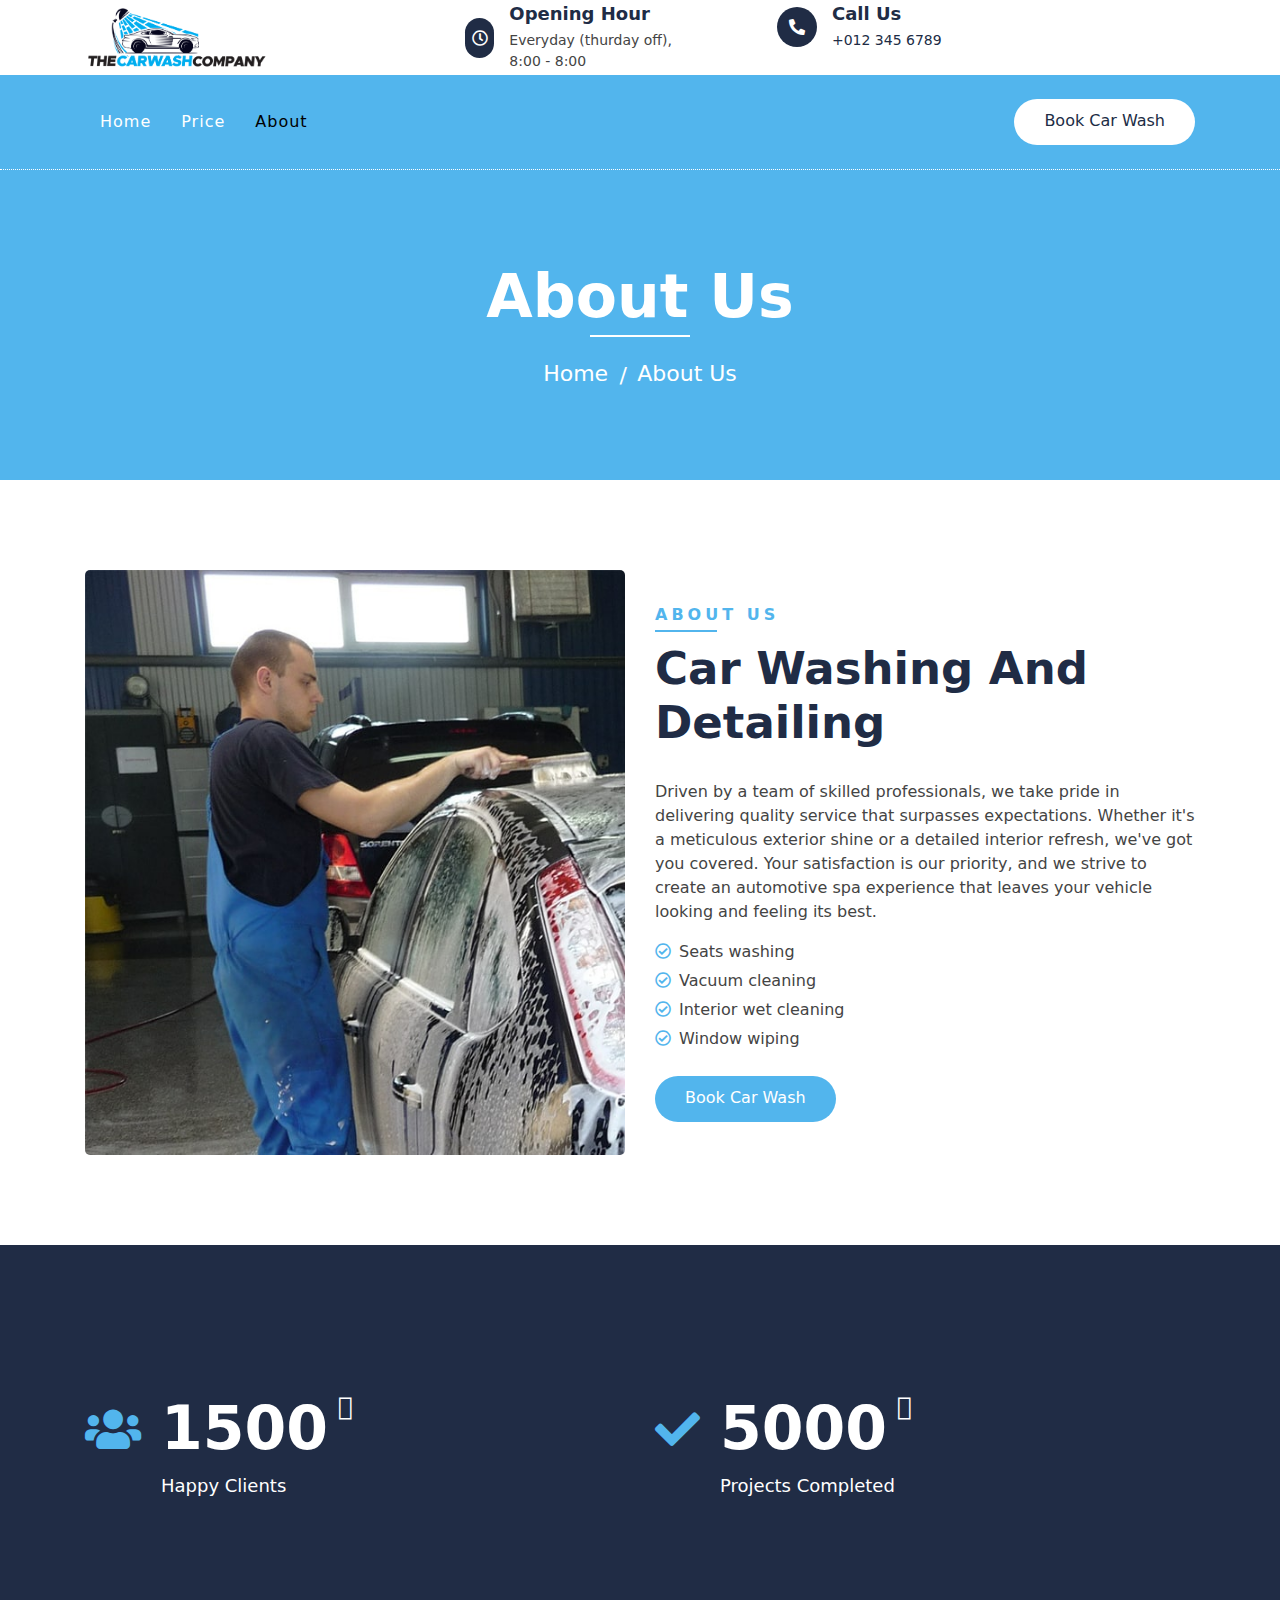
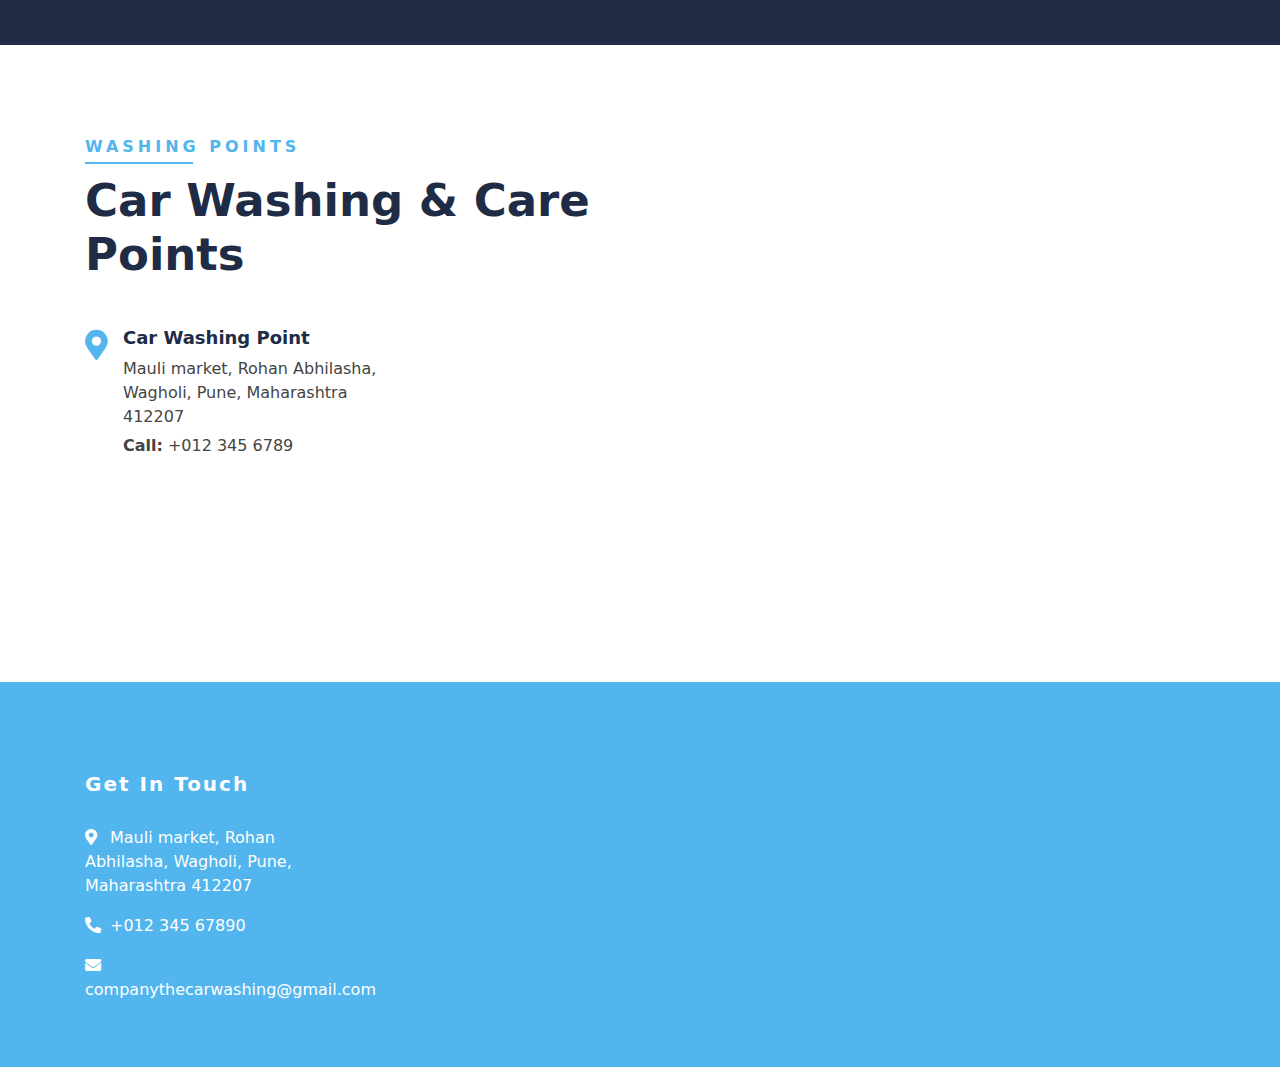
==== about.html @ 1bb8c7a6 "website uploaded v1" ====
<!DOCTYPE html>
<html lang="en">
    <head>
        <meta charset="utf-8">
        <title>Washing hub</title>
        <meta content="width=device-width, initial-scale=1.0" name="viewport">
        <meta content="Free Website Template" name="keywords">
        <meta content="Free Website Template" name="description">
        <!-- Favicon -->
        <link href="img/favicon.ico" rel="icon">
        <!-- CSS Libraries -->
        <link href="https://stackpath.bootstrapcdn.com/bootstrap/4.4.1/css/bootstrap.min.css" rel="stylesheet">
        <link href="https://cdnjs.cloudflare.com/ajax/libs/font-awesome/5.10.0/css/all.min.css" rel="stylesheet">
        <link href="lib/flaticon/font/flaticon.css" rel="stylesheet">
        <link href="lib/animate/animate.min.css" rel="stylesheet">
        <link href="lib/owlcarousel/assets/owl.carousel.min.css" rel="stylesheet">
        <!-- Template Stylesheet -->
        <link href="css/style.css" rel="stylesheet">
    </head>

    <body>
        <!-- Top Bar Start -->
        <div class="top-bar">
            <div class="container">
                <div class="row align-items-center">
                    <div class="col-lg-4 col-md-12">
                        <div class="logo">
                            <a href="index.html">
                                <!-- <h1>Washing<span>Hub</span></h1> -->
                                <img src="img/logo.png" alt="Logo">
                            </a>
                        </div>
                    </div>
                    <div class="col-lg-8 col-md-7 d-none d-lg-block">
                        <div class="row">
                            <div class="col-4">
                                <div class="top-bar-item">
                                    <div class="top-bar-icon">
                                        <i class="far fa-clock"></i>
                                    </div>
                                    <div class="top-bar-text">
                                        <h3>Opening Hour</h3>
                                        <p>Everyday (thurday off), 8:00 - 8:00</p>
                                    </div>
                                </div>
                            </div>
                            <div class="col-4">
                                <div class="top-bar-item">
                                    <div class="top-bar-icon">
                                        <i class="fa fa-phone-alt"></i>
                                    </div>
                                    <div class="top-bar-text">
                                        <h3>Call Us</h3>
                                        <p><a href="tel:+4733378901">+012 345 6789</a></p>
                                    </div>
                                </div>
                            </div>
                            <div class="col-4">
                                <!-- <div class="top-bar-item">
                                    <div class="top-bar-icon">
                                        <i class="far fa-envelope"></i>
                                    </div>
                                    <div class="top-bar-text">
                                        <h3>Email Us</h3>
                                        <p><a href="mailto:companythecarwashing@gmail.com">companythecarwashing@gmail.com</a></p>
                                    </div>
                                </div> -->
                            </div>
                        </div>
                    </div>
                </div>
            </div>
        </div>
        <!-- Top Bar End -->

        <!-- Nav Bar Start -->
        <div class="nav-bar">
            <div class="container">
                <nav class="navbar navbar-expand-lg bg-dark navbar-dark">
                    <a href="#" class="navbar-brand">MENU</a>
                    <button type="button" class="navbar-toggler" data-toggle="collapse" data-target="#navbarCollapse">
                        <span class="navbar-toggler-icon"></span>
                    </button>

                    <div class="collapse navbar-collapse justify-content-between" id="navbarCollapse">
                        <div class="navbar-nav mr-auto">
                            <a href="index.html" class="nav-item nav-link">Home</a>
                            
                            <!-- <a href="service.html" class="nav-item nav-link">Service</a> -->
                            <a href="price.html" class="nav-item nav-link">Price</a>
                            <!-- <a href="location.html" class="nav-item nav-link">Washing Points</a>
                          
                            <a href="contact.html" class="nav-item nav-link">Contact</a> -->
                            <a href="about.html" class="nav-item nav-link active">About</a>
                        </div>
                        <div class="ml-auto">
                            <a class="btn btn-custom" href="https://calendly.com/thecarwashcompany/car-wash">Book Car Wash</a>
                        </div>
                    </div>
                </nav>
            </div>
        </div>
        <!-- Nav Bar End -->
        
        
        <!-- Page Header Start -->
        <div class="page-header">
            <div class="container">
                <div class="row">
                    <div class="col-12">
                        <h2>About Us</h2>
                    </div>
                    <div class="col-12">
                        <a href="">Home</a>
                        <a href="">About Us</a>
                    </div>
                </div>
            </div>
        </div>
        <!-- Page Header End -->
        

        <!-- About Start -->
        <div class="about">
            <div class="container">
                <div class="row align-items-center">
                    <div class="col-lg-6">
                        <div class="about-img">
                            <img src="img/about.jpg" alt="Image">
                        </div>
                    </div>
                    <div class="col-lg-6">
                        <div class="section-header text-left">
                            <p>About Us</p>
                            <h2>car washing and detailing</h2>
                        </div>
                        <div class="about-content">
                            <p>
                                Driven by a team of skilled professionals, we take pride in delivering quality service that surpasses expectations. Whether it's a meticulous exterior shine or a detailed interior refresh, we've got you covered. Your satisfaction is our priority, and we strive to create an automotive spa experience that leaves your vehicle looking and feeling its best.
                            </p>
                            <ul>
                                <li><i class="far fa-check-circle"></i>Seats washing</li>
                                <li><i class="far fa-check-circle"></i>Vacuum cleaning</li>
                                <li><i class="far fa-check-circle"></i>Interior wet cleaning</li>
                                <li><i class="far fa-check-circle"></i>Window wiping</li>
                            </ul>
                            <a class="btn btn-custom" href="https://calendly.com/thecarwashcompany/car-wash">Book Car Wash</a>
                        </div>
                    </div>
                </div>
            </div>
        </div>
        <!-- About End -->
        
        
        <!-- Facts Start -->
        <div class="facts" data-parallax="scroll" data-image-src="img/facts.jpg">
            <div class="container">
                <div class="row">
                    <!-- <div class="col-lg-3 col-md-6">
                        <div class="facts-item">
                            <i class="fa fa-map-marker-alt"></i>
                            <div class="facts-text">
                                <h3 data-toggle="counter-up">25</h3>
                                <p>Service Points</p>
                            </div>
                        </div>
                    </div>
                    <div class="col-lg-3 col-md-6">
                        <div class="facts-item">
                            <i class="fa fa-user"></i>
                            <div class="facts-text">
                                <h3 data-toggle="counter-up">350</h3>
                                <p>Engineers & Workers</p>
                            </div>
                        </div>
                    </div> -->
                    <div class="col-lg-6 col-md-6">
                        <div class="facts-item">
                            <i class="fa fa-users"></i>
                            <div class="facts-text">
                                <h3 data-toggle="counter-up">1500</h3>
                                <p>Happy Clients</p>
                            </div>
                        </div>
                    </div>
                    <div class="col-lg-6 col-md-6">
                        <div class="facts-item">
                            <i class="fa fa-check"></i>
                            <div class="facts-text">
                                <h3 data-toggle="counter-up">5000</h3>
                                <p>Projects Completed</p>
                            </div>
                        </div>
                    </div>
                </div>
            </div>
        </div>
        <!-- Facts End -->

        <!-- Location Start -->
        <div class="location">
            <div class="container">
                <div class="row">
                    <div class="col-lg-7">
                        <div class="section-header text-left">
                            <p>Washing Points</p>
                            <h2>Car Washing & Care Points</h2>
                        </div>
                        <div class="row">
                            <div class="col-md-6">
                                <div class="location-item">
                                    <i class="fa fa-map-marker-alt"></i>
                                    <div class="location-text">
                                        <h3>Car Washing Point</h3>
                                        <p>Mauli market, Rohan Abhilasha, Wagholi, Pune, Maharashtra 412207</p>
                                        <p><strong>Call:</strong>+012 345 6789</p>
                                    </div>
                                </div>
                            </div>
                            <!-- <div class="col-md-6">
                                <div class="location-item">
                                    <i class="fa fa-map-marker-alt"></i>
                                    <div class="location-text">
                                        <h3>Car Washing Point</h3>
                                        <p>Mauli market, Rohan Abhilasha, Wagholi, Pune, Maharashtra 412207</p>
                                        <p><strong>Call:</strong>+012 345 6789</p>
                                    </div>
                                </div>
                            </div>
                            <div class="col-md-6">
                                <div class="location-item">
                                    <i class="fa fa-map-marker-alt"></i>
                                    <div class="location-text">
                                        <h3>Car Washing Point</h3>
                                        <p>Mauli market, Rohan Abhilasha, Wagholi, Pune, Maharashtra 412207</p>
                                        <p><strong>Call:</strong>+012 345 6789</p>
                                    </div>
                                </div>
                            </div> -->
                            <!-- <div class="col-md-6">
                                <div class="location-item">
                                    <i class="fa fa-map-marker-alt"></i>
                                    <div class="location-text">
                                        <h3>Car Washing Point</h3>
                                        <p>Mauli market, Rohan Abhilasha, Wagholi, Pune, Maharashtra 412207</p>
                                        <p><strong>Call:</strong>+012 345 6789</p>
                                    </div>
                                </div>
                            </div> -->
                        </div>
                    </div>
                    
                    <div class="col-lg-5">
                        <iframe src="https://www.google.com/maps/embed?pb=!1m18!1m12!1m3!1d1614.3391071821234!2d73.96593327386806!3d18.593377877137232!2m3!1f0!2f0!3f0!3m2!1i1024!2i768!4f13.1!3m3!1m2!1s0x3bc2c5f25bf4a15d%3A0x6356641befa6824b!2sMauli%20market!5e0!3m2!1sen!2sin!4v1707665651496!5m2!1sen!2sin" width="600" height="450" style="border:0;" allowfullscreen="" loading="lazy" referrerpolicy="no-referrer-when-downgrade"></iframe>                        <!-- <div class="location-form">
                            <h3>Request for a car wash</h3>
                            <form>
                                <div class="control-group">
                                    <input type="text" class="form-control" placeholder="Name" required="required" />
                                </div>
                                <div class="control-group">
                                    <input type="email" class="form-control" placeholder="Email" required="required" />
                                </div>
                                <div class="control-group">
                                    <textarea class="form-control" placeholder="Description" required="required"></textarea>
                                </div>
                                <div>
                                    <button class="btn btn-custom" type="submit">Send Request</button>
                                </div>
                            </form>
                        </div> -->
                    </div>
                </div>
            </div>
        </div>
        <!-- Location End -->

        <!-- Team Start -->
        <!-- <div class="team">
            <div class="container">
                <div class="section-header text-center">
                    <p>Meet Our Team</p>
                    <h2>Our Engineers & Workers</h2>
                </div>
                <div class="row">
                    <div class="col-lg-3 col-md-6">
                        <div class="team-item">
                            <div class="team-img">
                                <img src="img/team-1.png" alt="Team Image">
                            </div>
                            <div class="team-text">
                                <h2>Donald John</h2>
                                <p>Engineer</p>
                                <div class="team-social">
                                    <a href=""><i class="fab fa-twitter"></i></a>
                                    <a href=""><i class="fab fa-facebook-f"></i></a>
                                    <a href=""><i class="fab fa-linkedin-in"></i></a>
                                    <a href=""><i class="fab fa-instagram"></i></a>
                                </div>
                            </div>
                        </div>
                    </div>
                    <div class="col-lg-3 col-md-6">
                        <div class="team-item">
                            <div class="team-img">
                                <img src="img/team-1.png" alt="Team Image">
                            </div>
                            <div class="team-text">
                                <h2>Adam Phillips</h2>
                                <p>Engineer</p>
                                <div class="team-social">
                                    <a href=""><i class="fab fa-twitter"></i></a>
                                    <a href=""><i class="fab fa-facebook-f"></i></a>
                                    <a href=""><i class="fab fa-linkedin-in"></i></a>
                                    <a href=""><i class="fab fa-instagram"></i></a>
                                </div>
                            </div>
                        </div>
                    </div>
                    <div class="col-lg-3 col-md-6">
                        <div class="team-item">
                            <div class="team-img">
                                <img src="img/team-1.png" alt="Team Image">
                            </div>
                            <div class="team-text">
                                <h2>Thomas Olsen</h2>
                                <p>Worker</p>
                                <div class="team-social">
                                    <a href=""><i class="fab fa-twitter"></i></a>
                                    <a href=""><i class="fab fa-facebook-f"></i></a>
                                    <a href=""><i class="fab fa-linkedin-in"></i></a>
                                    <a href=""><i class="fab fa-instagram"></i></a>
                                </div>
                            </div>
                        </div>
                    </div>
                    <div class="col-lg-3 col-md-6">
                        <div class="team-item">
                            <div class="team-img">
                                <img src="img/team-1.png" alt="Team Image">
                            </div>
                            <div class="team-text">
                                <h2>James Alien</h2>
                                <p>Worker</p>
                                <div class="team-social">
                                    <a href=""><i class="fab fa-twitter"></i></a>
                                    <a href=""><i class="fab fa-facebook-f"></i></a>
                                    <a href=""><i class="fab fa-linkedin-in"></i></a>
                                    <a href=""><i class="fab fa-instagram"></i></a>
                                </div>
                            </div>
                        </div>
                    </div>
                </div>
            </div>
        </div> -->
        <!-- Team End -->


        <!-- Footer Start -->
        <div class="footer">
            <div class="container">
                <div class="row">
                    <div class="col-lg-3 col-md-6">
                        <div class="footer-contact">
                            <h2>Get In Touch</h2>
                            <p><i class="fa fa-map-marker-alt"></i>Mauli market, Rohan Abhilasha, Wagholi, Pune, Maharashtra 412207</p>
                            <p><i class="fa fa-phone-alt"></i>+012 345 67890</p>
                            <p><i class="fa fa-envelope"></i>companythecarwashing@gmail.com</p>
                            <div class="footer-social">
                                <!-- <a class="btn" href=""><i class="fab fa-twitter"></i></a>
                                                <a class="btn" href=""><i class="fab fa-facebook-f"></i></a>
                                                <a class="btn" href=""><i class="fab fa-youtube"></i></a> -->
                                <!-- <a class="btn" href=""><i class="fab fa-instagram"></i></a>
                                <a class="btn" href=""><i class="fab fa-whatsapp"></i></a> -->
                              </div>
                        </div>
                    </div>
                </div>         
            </div>
        </div>
        <!-- Footer End -->
        
        <!-- Back to top button -->
        <a href="#" class="back-to-top"><i class="fa fa-chevron-up"></i></a>
        
        <!-- Pre Loader -->
        <div id="loader" class="show">
            <div class="loader"></div>
        </div>

        <!-- JavaScript Libraries -->
        <script src="https://code.jquery.com/jquery-3.4.1.min.js"></script>
        <script src="https://stackpath.bootstrapcdn.com/bootstrap/4.4.1/js/bootstrap.bundle.min.js"></script>
        <script src="lib/easing/easing.min.js"></script>
        <script src="lib/owlcarousel/owl.carousel.min.js"></script>
        <script src="lib/waypoints/waypoints.min.js"></script>
        <script src="lib/counterup/counterup.min.js"></script>
        
        <!-- Contact Javascript File -->
        <script src="mail/jqBootstrapValidation.min.js"></script>
        <script src="mail/contact.js"></script>

        <!-- Template Javascript -->
        <script src="js/main.js"></script>
    </body>
</html>
---- lib/flaticon/font/flaticon.css ----
/*
  	Flaticon icon font: Flaticon
  	Creation date: 11/10/2020 08:08
  	*/

@font-face {
  font-family: "Flaticon";
  src: url("./Flaticon.eot");
  src: url("./Flaticon.eot?#iefix") format("embedded-opentype"),
       url("./Flaticon.woff2") format("woff2"),
       url("./Flaticon.woff") format("woff"),
       url("./Flaticon.ttf") format("truetype"),
       url("./Flaticon.svg#Flaticon") format("svg");
  font-weight: normal;
  font-style: normal;
}

@media screen and (-webkit-min-device-pixel-ratio:0) {
  @font-face {
    font-family: "Flaticon";
    src: url("./Flaticon.svg#Flaticon") format("svg");
  }
}

[class^="flaticon-"]:before, [class*=" flaticon-"]:before,
[class^="flaticon-"]:after, [class*=" flaticon-"]:after {   
  font-family: Flaticon;
        font-size: 20px;
font-style: normal;
margin-left: 20px;
}

.flaticon-car-wash-1:before { content: "\f100"; }
.flaticon-car-service:before { content: "\f101"; }
.flaticon-seat:before { content: "\f102"; }
.flaticon-car-service-1:before { content: "\f103"; }
.flaticon-car-wash:before { content: "\f104"; }
.flaticon-brush:before { content: "\f105"; }
.flaticon-vacuum-cleaner:before { content: "\f106"; }
.flaticon-brush-1:before { content: "\f107"; }
.flaticon-car-service-2:before { content: "\f108"; }
.flaticon-car-service-3:before { content: "\f109"; }
---- css/style.css ----
/*******************************/
/********* General CSS *********/
/*******************************/
body {
    color: #444444;
    font-weight: 400;
    background: #ffffff;
    font-family: system-ui, -apple-system, BlinkMacSystemFont, 'Segoe UI', Roboto, Oxygen, Ubuntu, Cantarell, 'Open Sans', 'Helvetica Neue', sans-serif;
}

h1,
h2, 
h3, 
h4,
h5, 
h6 {
    color: #202C45;
}

a {
    color: #202C45;
    transition: .3s;
}

a:hover,
a:active,
a:focus {
    color: #52b5ed;
    outline: none;
    text-decoration: none;
}

.btn.btn-custom {
    padding: 10px 30px 12px 30px;
    text-align: center; 
    font-size: 16px;
    font-weight: 500;
    color: #ffffff;
    background: #52b5ed;
    border: none;
    border-radius: 60px;
    box-shadow: inset 0 0 0 0 #202C45;
    transition: ease-out 0.5s;
    -webkit-transition: ease-out 0.5s;
    -moz-transition: ease-out 0.5s;
}

.btn.btn-custom:hover {
    color: #fff;
    background: #202C45;
    box-shadow: inset 200px 0 0 0 #202C45;
}

.btn:focus,
.form-control:focus {
    box-shadow: none;
}

.container-fluid {
    max-width: 1366px;
}

[class^="flaticon-"]:before, [class*=" flaticon-"]:before,
[class^="flaticon-"]:after, [class*=" flaticon-"]:after {   
    font-size: inherit;
    margin-left: 0;
}


/**********************************/
/****** Loader & Back to Top ******/
/**********************************/

.back-to-top {
    position: fixed;
    display: none;
    width: 44px;
    height: 44px;
    text-align: center;
    line-height: 1;
    font-size: 22px;
    right: 15px;
    bottom: 15px;
    transition: .5s;
    background: #7FBCD2;
    border-radius: 44px;
    z-index: 9;
}

.back-to-top i {
    color: #ffffff;
    padding-top: 10px;
}

.back-to-top:hover {
    background: #202C45;
}


/**********************************/
/********** Top Bar CSS ***********/
/**********************************/
.top-bar {
    position: relative;
    height: 75px;
    display: flex;
    align-items: center;
    background: #ffffff;
}

.top-bar .logo {
    text-align: left;
    overflow: hidden;
}

.top-bar .logo h1 {
    margin: -4px 0 0 0;
    color: #7FBCD2;
    font-size: 40px;
    line-height: 50px;
    font-weight: 800;
    letter-spacing: 1px;
    
}

.top-bar .logo h1 span {
    color: #202C45;
}

.top-bar .logo img {
    max-width: 100%;
    max-height: 60px;
}

.top-bar .top-bar-item {
    display: flex;
    align-items: center;
    justify-content: flex-end;
}

.top-bar .top-bar-icon {
    width: 40px;
    height: 40px;
    display: flex;
    align-items: center;
    justify-content: center;
    background: #202C45;
    border-radius: 40px;
}

.top-bar .top-bar-icon i {
    margin: 0;
    color: #ffffff;
    font-size: 16px;
}

.top-bar .top-bar-text {
    padding-left: 15px;
}

.top-bar .top-bar-text h3 {
    margin: 0 0 5px 0;
    font-size: 18px;
    font-weight: 600;
}

.top-bar .top-bar-text p {
    margin: 0;
    font-size: 14px;
    font-weight: 400;
}

@media (max-width: 991.98px) {
    .top-bar .logo {
        text-align: center;
    }
}


/**********************************/
/*********** Nav Bar CSS **********/
/**********************************/
.nav-bar {
    position: relative;
    background: #52b5ed;
}

.nav-bar.nav-sticky {
    position: fixed;
    width: 100%;
    top: 0;
    left: 0;
    box-shadow: 0 2px 5px rgba(0, 0, 0, .3);
    z-index: 999;
}

.nav-bar .navbar {
    padding: 20px 0;
    background: #52b5ed !important;
    transition: .3s;
}

.nav-bar.nav-sticky .navbar {
    padding: 5px 0;
}

.navbar-dark .navbar-nav .nav-link,
.navbar-dark .navbar-nav .nav-link:focus,
.navbar-dark .navbar-nav .nav-link:hover,
.navbar-dark .navbar-nav .nav-link.active {
    color: #ffffff;
    padding: 15px;
    font-weight: 500;
    letter-spacing: 1px;
}

.navbar-dark .navbar-nav .nav-link:hover,
.navbar-dark .navbar-nav .nav-link.active {
    color: black;
}

.nav-bar .dropdown-menu {
    margin-top: 0;
    border: 0;
    border-radius: 0;
    background: #f8f9fa;
}

.nav-bar .btn.btn-custom {
    color: #202C45;
    background: #ffffff;
    box-shadow: inset 0 0 0 0 #52b5ed;
}

.nav-bar .btn:hover {
    color: #ffffff;
    background: #52b5ed;
    box-shadow: inset 200px 0 0 0 #52b5ed;
}

@media (min-width: 992px) {
    .nav-bar .navbar-brand {
        display: none;
    }
}

@media (max-width: 991.98px) {
    .navbar-dark .navbar-nav .nav-link,
    .navbar-dark .navbar-nav .nav-link:focus,
    .navbar-dark .navbar-nav .nav-link:hover,
    .navbar-dark .navbar-nav .nav-link.active {
        padding: 5px 0;
    }
    
    .nav-bar .dropdown-menu {
        box-shadow: none;
    }
    
    .nav-bar .btn {
        display: none;
    }
}


/*******************************/
/********** Hero CSS ***********/
/*******************************/
.carousel {
    position: relative;
    width: 100%;
    min-height: 400px;
    background: #ffffff;
    margin-bottom: 45px;
}

.carousel .container-fluid {
    padding: 0;
}

.carousel .carousel-item {
    position: relative;
    width: 100%;
    min-height: 400px;
    display: flex;
    align-items: center;
    justify-content: center;
    flex-direction: column;
}

.carousel .carousel-img {
    position: relative;
    width: 100%;
    height: 100%;
    min-height: 400px;
    text-align: right;
    overflow: hidden;
}

.carousel .carousel-img::after {
    position: absolute;
    content: "";
    top: 0;
    right: 0;
    bottom: 0;
    left: 0;
    background: rgba(0, 0, 0, .5);
    z-index: 1;
}

.carousel .carousel-img img {
    width: 100%;
    height: 100%;
    object-fit: cover;
}

.carousel .carousel-text {
    position: absolute;
    max-width: 992px;
    padding: 0 15px;
    text-align: center;
    display: flex;
    align-items: center;
    justify-content: center;
    flex-direction: column;
    z-index: 2;
}

.carousel .carousel-text h3 {
    color: #52b5ed;
    font-size: 20px;
    font-weight: 700;
    letter-spacing: 4px;
    text-transform: uppercase;
    margin-bottom: 0px;
}

.carousel .carousel-text h1 {
    color: #ffffff;
    font-size: 90px;
    font-weight: 700;
    margin-bottom: 20px;
    text-transform: capitalize;
}

.carousel .carousel-text p {
    max-width: 500px;
    color: #ffffff;
    font-size: 18px;
    margin-bottom: 40px;
}

.carousel .btn.btn-custom {
    padding: 20px 45px 22px 45px;
    color: #ffffff;
}

.carousel .btn.btn-custom:hover {
    color: #fff;
}

.carousel .owl-nav {
    position: absolute;
    width: 100%;
    height: 50px;
    top: calc(50% - 25px);
    left: 0;
    display: flex;
    justify-content: space-between;
    z-index: 9;
}

.carousel .owl-nav .owl-prev,
.carousel .owl-nav .owl-next {
    width: 50px;
    height: 50px;
    display: flex;
    align-items: center;
    justify-content: center;
    color: #ffffff;
    border-radius: 50px;
    background: rgba(256, 256, 256, .2);
    font-size: 22px;
    transition: .5s;
}

.carousel .owl-nav .owl-prev {
    margin-left: 30px;
}

.carousel .owl-nav .owl-next {
    margin-right: 30px;
}

.carousel .owl-nav .owl-prev:hover,
.carousel .owl-nav .owl-next:hover {
    color: #ffffff;
    background: #52b5ed;
}

.carousel .animated {
    -webkit-animation-duration: 1s;
    animation-duration: 1s;
}

@media (max-width: 991.98px) {
    .carousel .carousel-text h3 {
        margin-bottom: 5px;
    }
    
    .carousel .carousel-text h1 {
        font-size: 60px;
    }
    
    .carousel .carousel-text p {
        font-size: 16px;
    }
    
    .carousel .carousel-text .btn {
        padding: 12px 30px;
        font-size: 15px;
        letter-spacing: 0;
    }
}

@media (max-width: 767.98px) {
    .carousel .carousel-text h3 {
        font-size: 18px;
        letter-spacing: 2px;
        margin-bottom: 15px;
    }
    
    .carousel .carousel-text h1 {
        font-size: 45px;
    }
    
    .carousel .carousel-text .btn {
        padding: 10px 25px;
        font-size: 15px;
        letter-spacing: 0;
    }
}

@media (max-width: 575.98px) {
    .carousel .carousel-text h3 {
        font-size: 14px;
        letter-spacing: 1px;
        margin-bottom: 10px;
    }
    
    .carousel .carousel-text h1 {
        font-size: 30px;
        margin-bottom: 15px;
    }
    
    .carousel .carousel-text p {
        margin-bottom: 25px;
    }
    
    .carousel .carousel-text .btn {
        padding: 8px 20px;
        font-size: 14px;
        letter-spacing: 0;
    }
}


/*******************************/
/******* Page Header CSS *******/
/*******************************/
.page-header {
    position: relative;
    margin-bottom: 45px;
    padding: 90px 0;
    text-align: center;
    background: #52b5ed;
    border-top: 1px dotted #ffffff;
}

.page-header h2 {
    position: relative;
    color: #ffffff;
    font-size: 60px;
    font-weight: 700;
    margin-bottom: 20px;
    padding-bottom: 5px;
}

.page-header h2::after {
    position: absolute;
    content: "";
    width: 100px;
    height: 2px;
    left: calc(50% - 50px);
    bottom: 0;
    background: #ffffff;
}

.page-header a {
    position: relative;
    padding: 0 12px;
    font-size: 22px;
    color: #ffffff;
}

.page-header a:hover {
    color: #52b5ed;
}

.page-header a::after {
    position: absolute;
    content: "/";
    width: 8px;
    height: 8px;
    top: -2px;
    right: -7px;
    text-align: center;
    color: #ffffff;
}

.page-header a:last-child::after {
    display: none;
}

@media (max-width: 991.98px) {
    .page-header {
        padding: 60px 0;
    }
    
    .page-header h2 {
        font-size: 45px;
    }
    
    .page-header a {
        font-size: 20px;
    }
}

@media (max-width: 767.98px) {
    .page-header {
        padding: 45px 0;
    }
    
    .page-header h2 {
        font-size: 35px;
    }
    
    .page-header a {
        font-size: 18px;
    }
}


/*******************************/
/******* Section Header ********/
/*******************************/
.section-header {
    position: relative;
    width: 100%;
    max-width: 700px;
    margin: 0 auto 45px auto;
}

.section-header p {
    display: inline-block;
    margin-bottom: 10px;
    padding-bottom: 5px;
    position: relative;
    font-size: 16px;
    font-weight: 700;
    letter-spacing: 4px;
    text-transform: uppercase;
    color: #52b5ed;
}

.section-header p::after {
    position: absolute;
    content: "";
    width: 50%;
    height: 2px;
    left: 25%;
    bottom: 0;
    background: #52b5ed;
}

.section-header.text-left p::after {
    left: 0;
}

.section-header.text-right p::after {
    left: 50%;
}

.section-header h2 {
    margin: 0;
    font-size: 45px;
    font-weight: 700;
    text-transform: capitalize;
}

@media (max-width: 991.98px) {
    .section-header h2 {
        font-size: 45px;
    }
}

@media (max-width: 767.98px) {
    .section-header h2 {
        font-size: 40px;
    }
}

@media (max-width: 575.98px) {
    .section-header h2 {
        font-size: 35px;
    }
}


/*******************************/
/********** About CSS **********/
/*******************************/
.about {
    position: relative;
    width: 100%;
    padding: 45px 0 15px 0;
}

.about .section-header {
    margin-bottom: 30px;
    margin-left: 0;
}

.about .about-img img {
    width: 100%;
    border-radius: 5px;
    margin-bottom: 30px;
}

.about .about-content {
    margin-bottom: 30px;
}

.about .about-content ul {
    margin: 0;
    padding: 0;
    list-style: none;
    margin-bottom: 25px;
}

.about .about-content ul li {
    margin-bottom: 5px;
}

.about .about-content ul li i {
    margin-right: 8px;
    color: #52b5ed;
}


/*******************************/
/********* Service CSS *********/
/*******************************/
.service {
    position: relative;
    width: 100%;
    padding: 45px 0 0 0;
}

.service .service-item {
    position: relative;
    width: 100%;
    display: flex;
    flex-direction: column;
    margin-bottom: 45px;
}

.service .service-item i {
    color: #202C45;
    font-size: 75px;
    line-height: 75px;
    margin-bottom: 20px;
}

.service .service-item [class^="flaticon-"]::before {
    margin: 0;
    font-size: 60px;
    line-height: 60px;
    background-image: linear-gradient(#52b5ed, #202C45);
    -webkit-background-clip: text;
    -webkit-text-fill-color: transparent;
    transition: .5s;
}

.service .service-item h3 {
    margin-bottom: 10px;
    font-size: 20px;
    font-weight: 700;
    letter-spacing: 1px;
}

.service .service-item p {
    margin: 0;
}


/*******************************/
/********** Facts CSS **********/
/*******************************/
.facts {
    position: relative;
    width: 100%;
    min-height: 400px;
    margin: 45px 0;
    display: flex;
    align-items: center;
    background: #202C45;
}

.facts .facts-item {
    display: flex;
    flex-direction: row;
    margin: 25px 0;
}

.facts .facts-item i {
    margin-top: 15px;
    font-size: 45px;
    color: #52b5ed;
}

.facts .facts-text {
    padding-left: 20px;
}

.facts .facts-text h3 {
    position: relative;
    display: inline-block;
    color: #ffffff;
    font-size: 60px;
    font-weight: 700;
}

.facts .facts-text h3::after {
    position: absolute;
    content: "\f067";
    top: 0px;
    right: -25px;
    color: #ffffff;
    font-size: 25px;
    font-family: ;
    font-weight: 900;
}

.facts .facts-text p {
    color: #ffffff;
    font-size: 18px;
    font-weight: 500;
    margin: 0;
}


/*******************************/
/********* Pricing CSS *********/
/*******************************/
.price {
    position: relative;
    width: 100%;
    padding: 45px 0 15px 0;
}

.price .row {
    padding: 0 15px;
}

.price .col-md-4 {
    padding: 0;
}

.price .price-item {
    position: relative;
    margin-bottom: 30px;
    background: #ffffff;
    border-radius: 5px;
    text-align: center;
}

.price .featured-item {
    box-shadow: 0 0 30px rgba(0, 0, 0, .2);
    z-index: 1;
}

.price .price-header {
    padding: 45px 0 30px 0;
}

.price .price-header h3 {
    font-size: 20px;
    font-weight: 700;
    letter-spacing: 2px;
    text-transform: uppercase;
}

.price .price-header h2 {
    display: flex;
    align-items: flex-start;
    justify-content: center;
    font-size: 60px;
    font-weight: 700;
    letter-spacing: 5px;
}

.price .price-header h2 span {
    font-size: 25px;
    line-height: 55px;
}

.price .price-item.featured-item h2,
.price .price-item.featured-item h3 {
    color: #52b5ed;
}

.price .price-body {
    padding: 0 0 20px 0;
}

.price .price-body ul {
    margin: 0;
    padding: 0;
    list-style: none;
}

.price .price-body ul li {
    padding: 0 0 15px 0;
}

.price .price-body ul li i {
    margin-right: 10px;
}

.price .price-body ul li i.fa-check-circle {
    color: #52b5ed;
}

.price .price-body ul li i.fa-times-circle {
    color: #cccccc;
}

.price .price-item .price-footer {
    padding-bottom: 45px;
}

.price .price-item .price-footer .btn.btn-custom {
    color: #52b5ed;
    background: #ffff;
    box-shadow: inset 0 0 0 0 #52b5ed;
}

.price .price-item .price-footer .btn.btn-custom:hover {
    color: #ffffff;
    background: #52b5ed;
    box-shadow: inset 200px 0 0 0 #52b5ed;
}

.price .price-item.featured-item .price-footer .btn.btn-custom {
    color: #ffffff;
    background: #52b5ed;
    box-shadow: inset 0 0 0 0 #202C45;
}

.price .price-item.featured-item .price-footer .btn.btn-custom:hover {
    color: #fff;
    background: #202C45;
    box-shadow: inset 200px 0 0 0 #202C45;
}


/*******************************/
/******** Location CSS *********/
/*******************************/
.location {
    position: relative;
    width: 100%;
    padding: 45px 0;
}

.location .location-item {
    display: flex;
    margin-bottom: 30px;
}

.location .location-item i {
    padding-top: 3px;
    font-size: 30px;
    color: #52b5ed;
}

.location .location-text {
    padding-left: 15px;
}

.location .location-text h3 {
    font-size: 18px;
    font-weight: 700;
}

.location .location-text p {
    margin-bottom: 5px;
}

.location .location-text p strong {
    margin-right: 5px;
    font-weight: 600;
}

.location .location-form {
    padding: 45px 30px;
    background: #52b5ed;
    border-radius: 5px;
}

.location .location-form h3 {
    color: #ffffff;
    font-size: 25px;
    font-weight: 700;
    margin-bottom: 25px;
}

.location .location-form .control-group {
    margin-bottom: 15px;
}

.location .location-form .form-control {
    height: 45px;
    color: #ffffff;
    padding: 0 15px;
    border-radius: 5px;
    border: 1px solid #ffffff;
    background: transparent;
}

.location .location-form textarea.form-control {
    height: 120px;
    padding: 15px;
}

.location .location-form .form-control::placeholder {
    color: #ffffff;
    opacity: 1;
}

.location .location-form .form-control:-ms-input-placeholder,
.location .location-form .form-control::-ms-input-placeholder {
    color: #ffffff;
}

.location .location-form .btn.btn-custom {
    width: 100%;
    color: #52b5ed;
    background: #ffffff;
    box-shadow: inset 0 0 0 0 #202C45;
}

.location .location-form .btn.btn-custom:hover {
    color: #ffffff;
    
    box-shadow: inset 400px 0 0 0 #202C45;
}

@media(min-width: 576px) and (max-width: 991.89px) {
    .location .location-form .btn.btn-custom:hover {
        box-shadow: inset 650px 0 0 0 #202C45;
    }
}


/*******************************/
/*********** Team CSS **********/
/*******************************/
.team {
    position: relative;
    width: 100%;
    padding: 45px 0 15px 0;
}

.team .team-item {
    position: relative;
    margin-bottom: 30px;
}

.team .team-img {
    position: relative;
    border-radius: 5px 5px 0 0;
    overflow: hidden;
}

.team .team-img img {
    width: 100%;
    transition: .3s;
}

.team .team-item:hover img {
    transform: scale(1.1);
}

.team .team-text {
    position: relative;
    width: 100%;
    padding: 35px 30px 30px 30px;
    text-align: center;
    background: #52b5ed;
    border-radius: 0 0 5px 5px;
    transition: .5s;
}

.team .team-item:hover .team-text {
    background: #52b5ed;
}

.team .team-text h2 {
    color: #ffffff;
    font-size: 20px;
    font-weight: 600;
    letter-spacing: 1px;
    margin-bottom: 10px;
}

.team .team-text p {
    margin: 0;
    color: #ffffff;
}

.team .team-social {
    position: absolute;
    width: 100%;
    height: 40px;
    top: -20px;
    left: 0;
    text-align: center;
    font-size: 0;
}

.team .team-social a {
    display: inline-block;
    width: 40px;
    height: 40px;
    margin: 0 3px;
    padding: 7px 0;
    text-align: center;
    font-size: 16px;
    color: #ffffff;
    background: #52b5ed;
    border-radius: 40px;
    transition: .5s;
}

.team .team-social a:hover {
    color: #202C45;
}


/*******************************/
/******* Testimonial CSS *******/
/*******************************/
.testimonial {
    position: relative;
    width: 100%;
    padding: 45px 0;
}

.testimonial .testimonials-carousel {
    position: relative;
    width: calc(100% + 30px);
    margin: 0 -15px;
}

.testimonial .testimonial-item {
    position: relative;
    width: 100%;
    padding: 0 15px;
    display: flex;
}

.testimonial .testimonial-item img {
    width: 80px;
    height: 80px;
    border-radius: 80px;
    transform: scale(.8);
    transition: 2s;
}

.testimonial .owl-item.center .testimonial-item img {
    transform: scale(1);
}

.testimonial .testimonial-text {
    width: calc(100% - 100px);
    padding-left: 20px;
}

.testimonial .testimonial-text h3 {
    font-size: 18px;
    font-weight: 700;
    letter-spacing: 1px;
    margin-bottom: 5px;
}

.testimonial .testimonial-text h4 {
    color: #777777;
    font-size: 15px;
    font-weight: 400;
    font-style: italic;
    margin-bottom: 10px;
}

.testimonial .testimonial-text p {
    margin: 0;
}

.testimonial .testimonial-text p::before {
    content: "\f10d";
    font-size: 25px;
    font-family: "Font Awesome 5 Free";
    font-weight: 900;
    color: #52b5ed;
    margin-right: 10px;
}

.testimonial .owl-dots {
    margin-top: 15px;
    text-align: center;
}

.testimonial .owl-dot {
    display: inline-block;
    margin: 0 5px;
    width: 12px;
    height: 12px;
    border-radius: 10px;
    background: #dddddd;
}

.testimonial .owl-dot.active {
    background: #52b5ed;
}



/*******************************/
/********* Footer CSS **********/
/*******************************/
.footer {
    position: relative;
    margin-top: 45px;
    padding-top: 90px;
    background: #52b5ed;
}

.footer .footer-contact,
.footer .footer-link,
.footer .footer-newsletter {
    position: relative;
    margin-bottom: 45px;
    color: #ffffff;
}

.footer .footer-contact h2,
.footer .footer-link h2,
.footer .footer-newsletter h2 {
    margin-bottom: 30px;
    font-size: 20px;
    font-weight: 700;
    letter-spacing: 2px;
    color: #fff;
}

.footer .footer-link a {
    display: block;
    margin-bottom: 10px;
    color: #ffffff;
    transition: .3s;
}

.footer .footer-link a::before {
    position: relative;
    content: "\f105";
    font-family: "Font Awesome 5 Free";
    font-weight: 900;
    margin-right: 10px;
}

.footer .footer-link a:hover {
    letter-spacing: 1px;
}

.footer .footer-contact p i {
    width: 25px;
}

.footer .footer-social {
    position: relative;
    margin-top: 20px;
    display: flex;
}

.footer .footer-social a {
    width: 40px;
    height: 40px;
    display: flex;
    align-items: center;
    justify-content: center;
    color: #202C45;
    background: #ffffff;
    border-radius: 40px;
    margin-right: 5px;
    transition: .5s;
}

.footer .footer-social a:last-child {
    margin: 0;
}

.footer .footer-social a:hover {
    color: #ffffff;
    background: black;
}

.footer .footer-newsletter form {
    position: relative;
    width: 100%;
}

.footer .footer-newsletter input {
    margin-bottom: 15px;
    height: 45px;
    background: transparent;
    border: 1px solid #ffffff;
    border-radius: 5px;
}

.footer .footer-newsletter label {
    margin-top: 5px;
    color: #ffff;
    font-size: 14px;
    letter-spacing: 1px;
}

.footer .footer-newsletter .btn.btn-custom {
    width: 100%;
    color: #202C45;
    background: #ffffff;
    box-shadow: inset 0 0 0 0 black;
}

.footer .footer-newsletter .btn:hover {
    color: #ffffff;
    background: black;
    box-shadow: inset 200px 0 0 0 black;
}

.footer .copyright {
    text-align: center;
    padding-top: 15px;
    padding-bottom: 45px;
}

.footer .copyright p {
    margin: 0;
    color: #ffffff;
}

.footer .copyright p a {
    color: #E81C2E;
    font-weight: 700;
    letter-spacing: 1px;
}

.footer .copyright p a:hover {
    color: #ffffff;
}
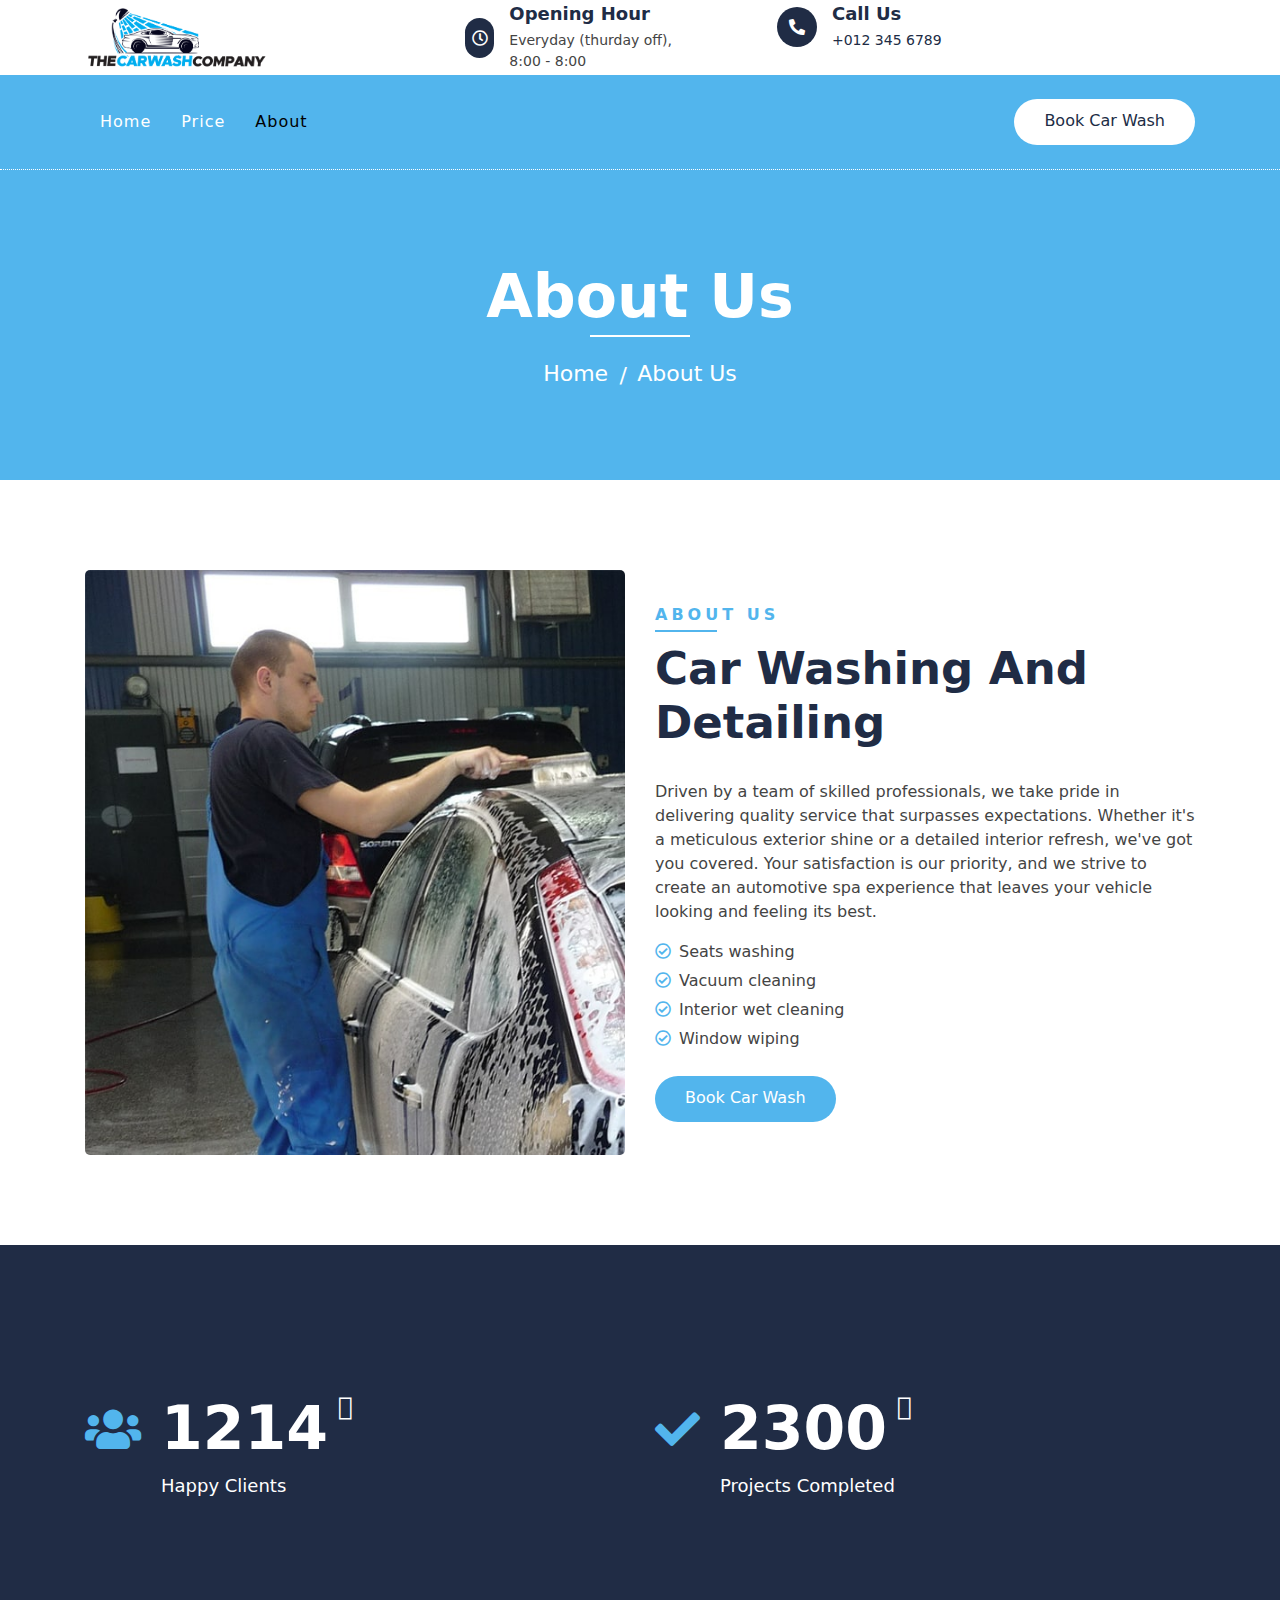
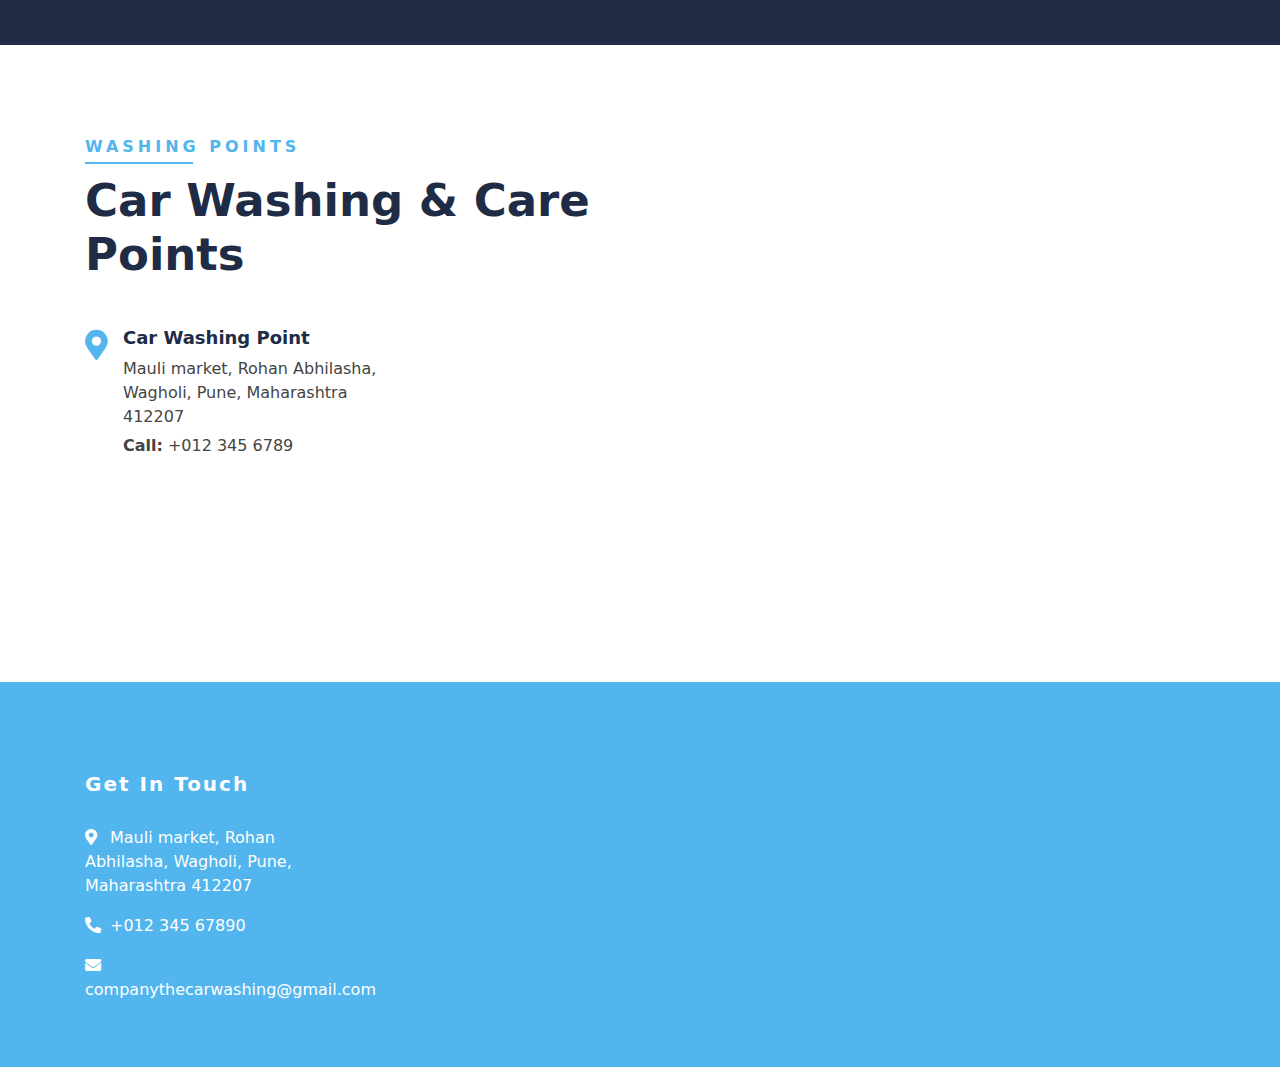
==== commit 6f1e6b14: "Changes in customer and project" ====
--- a/about.html
+++ b/about.html
@@ -179,7 +179,7 @@
                         <div class="facts-item">
                             <i class="fa fa-users"></i>
                             <div class="facts-text">
-                                <h3 data-toggle="counter-up">1500</h3>
+                                <h3 data-toggle="counter-up">1214</h3>
                                 <p>Happy Clients</p>
                             </div>
                         </div>
@@ -188,7 +188,7 @@
                         <div class="facts-item">
                             <i class="fa fa-check"></i>
                             <div class="facts-text">
-                                <h3 data-toggle="counter-up">5000</h3>
+                                <h3 data-toggle="counter-up">2300</h3>
                                 <p>Projects Completed</p>
                             </div>
                         </div>
